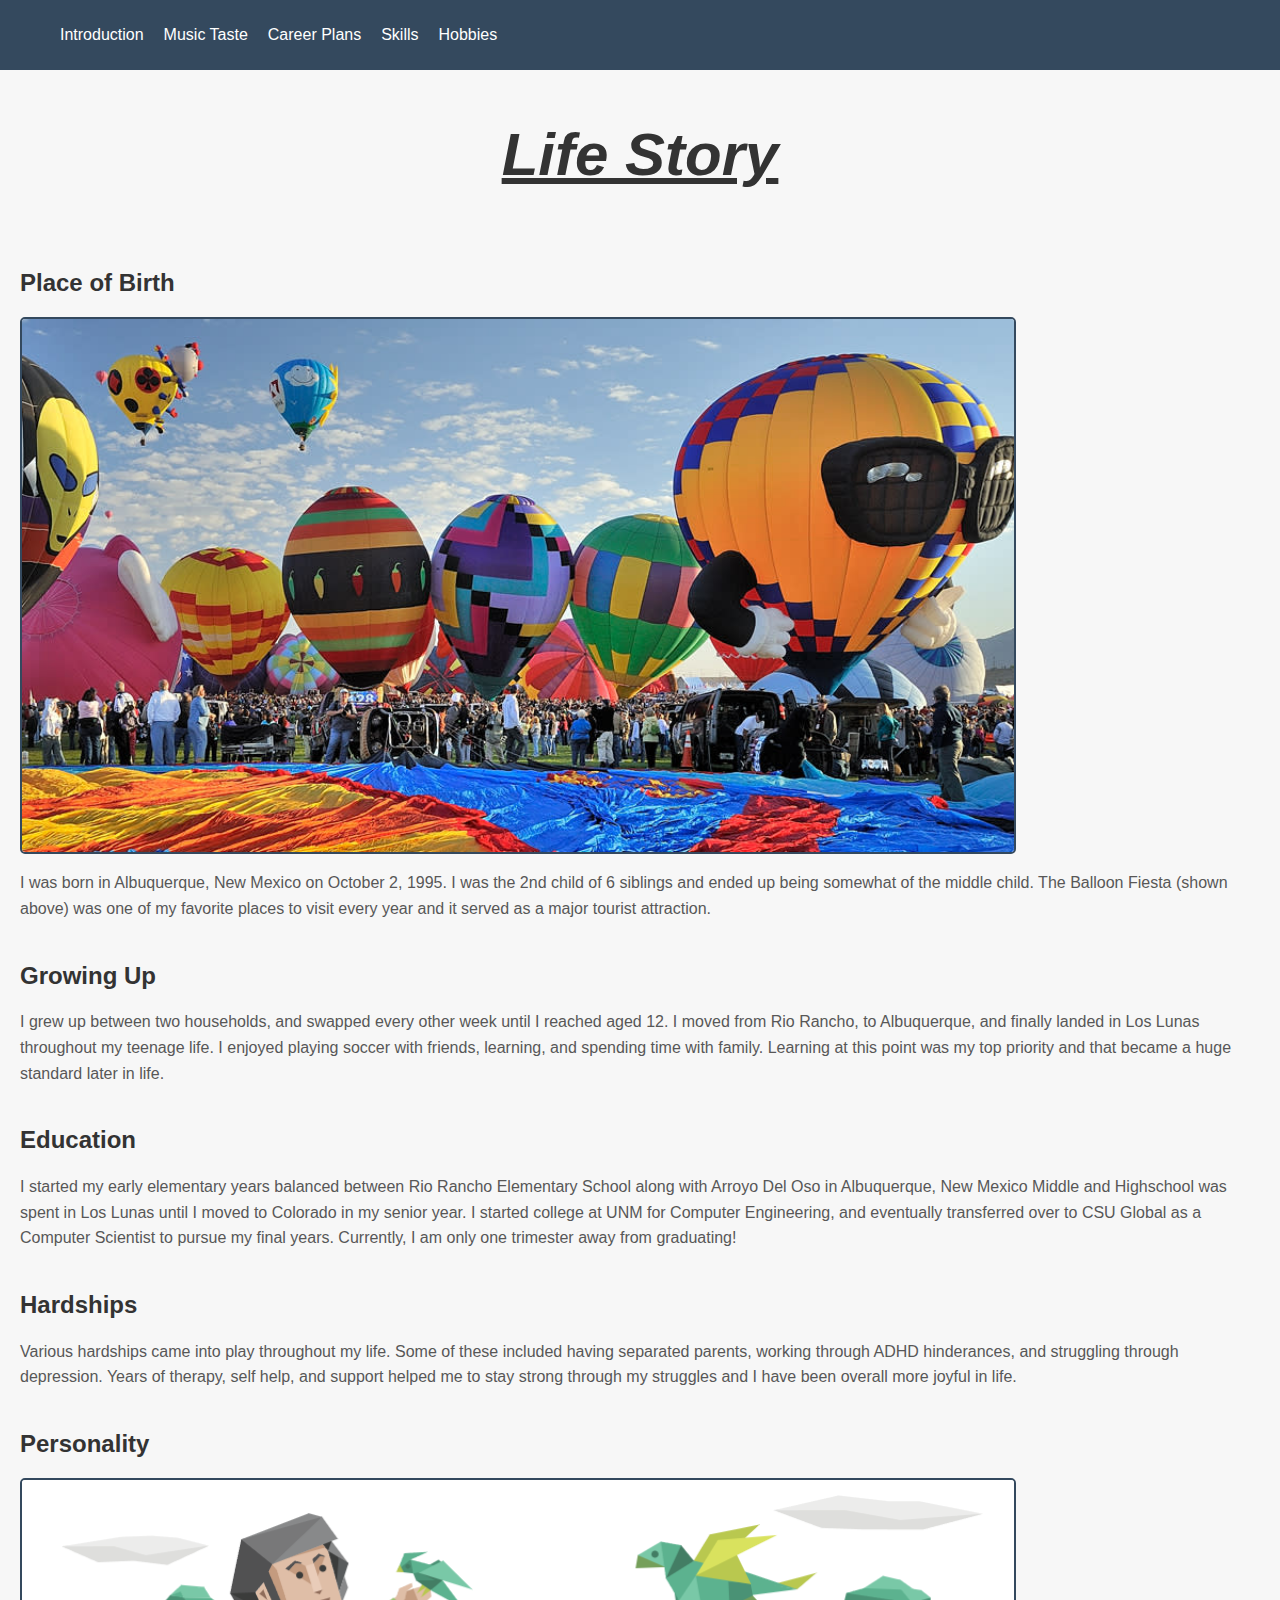
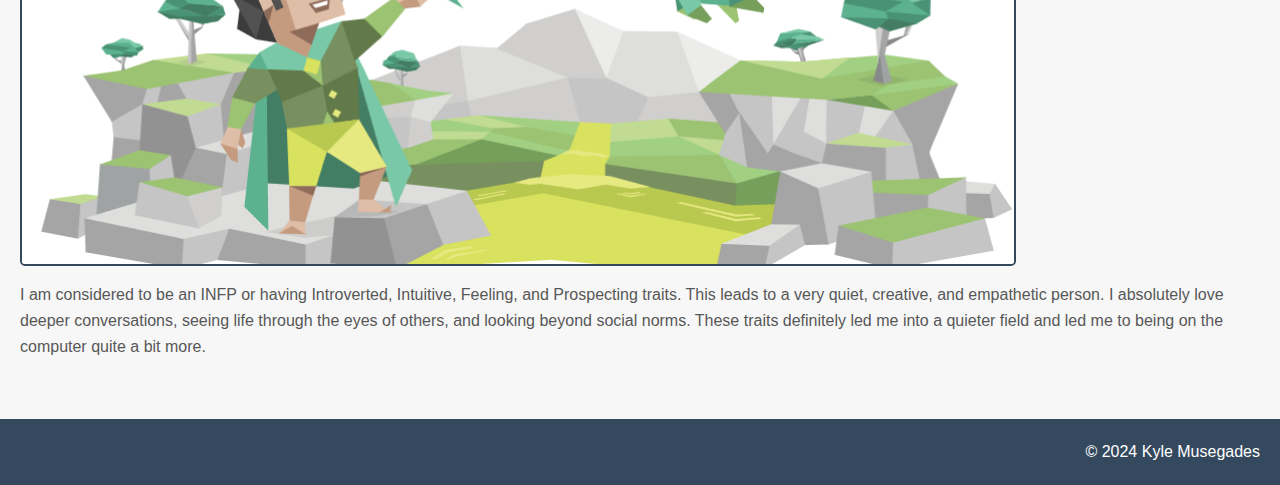
==== index.html @ df26fcdb "Added content to webpages, styled navbar and footer, made pages responsive, fixed links to work corr" ====
<!DOCTYPE html>
<html lang="en">
<head>
    <meta charset="UTF-8">
    <meta name="viewport" content="width=device-width, initial-scale=1.0">
    <title>Introduction</title>
    <link rel="stylesheet" href="style.css">
</head>
<body>

    <nav>
        <ul class="nav-links">
            <li><a href="index.html">Introduction</a></li>
            <li><a href="music.html">Music Taste</a></li>
            <li><a href="career.html">Career Plans</a></li>
            <li><a href="skills.html">Skills</a></li>
            <li><a href="hobbies.html">Hobbies</a></li>
        </ul>
    </nav>

    <header>
        <h1>Life Story</h1>
    </header>

    <main>
        <section>
            <h2>Place of Birth</h2>
            <img src="img/balloonfiesta.jpg" alt="Picture of balloon fiesta in New Mexico">
            <p>I was born in Albuquerque, New Mexico on October 2, 1995. I was the 2nd child of 6 siblings and ended up being somewhat of the middle child.  
                The Balloon Fiesta (shown above) was one of my favorite places to visit every year and it served as a major tourist attraction.
            </p>
        </section>
        
        <section>
            <h2>Growing Up</h2>
            <p>I grew up between two households, and swapped every other week until I reached aged 12. I moved from Rio Rancho, to Albuquerque, and finally
                landed in Los Lunas throughout my teenage life.  I enjoyed playing soccer with friends, learning, and spending time with family.
                Learning at this point was my top priority and that became a huge standard later in life. </p>
        </section>
    
        <section>
            <h2>Education</h2>
            <p>I started my early elementary years balanced between Rio Rancho Elementary School along with Arroyo Del Oso in Albuquerque, New Mexico
                Middle and Highschool was spent in Los Lunas until I moved to Colorado in my senior year.  I started college at UNM
                for Computer Engineering, and eventually transferred over to CSU Global as a Computer Scientist to pursue my final years.
                Currently, I am only one trimester away from graduating!  
            </p>
        </section>
    
        <section>
            <h2>Hardships</h2>
            <p>Various hardships came into play throughout my life.  Some of these included having separated parents,
                working through ADHD hinderances, and struggling through depression.  Years of therapy, self help, and 
                support helped me to stay strong through my struggles and I have been overall more joyful in life.
            </p>
        </section>
    
        <section>
            <h2>Personality</h2>
            <img src="img/empathy.png" alt="Image of male with a bird on his hands from 16 personalities">
            <p>I am considered to be an INFP or having Introverted, Intuitive, Feeling, and Prospecting traits.  
                This leads to a very quiet, creative, and empathetic person.  I absolutely love deeper conversations,
                seeing life through the eyes of others, and looking beyond social norms.  These traits definitely led
                me into a quieter field and led me to being on the computer quite a bit more.  
            </p>
        </section>
    
    </main>
    
    <footer>
        <div class="footer-content">
            <p>&copy; 2024 Kyle Musegades</p>
        </div>
    </footer>
</body>
</html>
---- style.css ----
body {
    display: flex;
    flex-direction: column;
    min-height: 100vh;
    margin: 0;
    font-family: Arial, sans-serif;
    background-color: #f7f7f7; /* Light Gray */
}

nav {
    background-color: #34495e; /* Dark Blue */
    color: #fff;
    display: flex;
    justify-content: space-between;
    align-items: center;
    padding: 10px 20px;
    position: fixed; /* Fixed the navbar to the top */
    width: 100%; /* Made the navbar span the entire width of the viewport */
    top: 0; /* Position the navbar at the top of the viewport */
    z-index: 1000; /* Ensures the navbar is on top of other content */
}

main {
    padding: 20px;
}

section {
    margin-bottom: 40px;
}

h1 {
    margin-top: 120px;
    color:#333;
    text-align: center;
    font-size: 60px;
    font-weight: bolder;
    font-style: oblique;
    text-decoration: underline;
}


h2 {
    color: #333;
}

p {
    color: #585757;
    line-height: 1.6;
}

img {
    max-width: 100%;
    height: auto;
    display: block;
    margin: 10px 0;
    width: 80%;
    border: 2px solid #34495e; /* Add a border with 2px width and a light gray color */
    border-radius: 5px; /* Add rounded corners to the border */
}


.nav-links {
    list-style: none;
    display: flex;
}

.nav-links li {
    margin-right: 20px;
}

.nav-links li a {
    text-decoration: none;
    color: #fff;
}

.nav-links li a:hover {
    color: #1abc9c; /* Teal - Change color on hover */
}
 

footer {
    background-color: #34495e; /* Dark Blue */
    color: #fff;
    padding: 20px;
    text-align: center;
    margin-top: auto;
    justify-content: right;
    display: flex;
}

.footer-content p {
   margin: 0;
   text-align: right; 
   color:#fff
}
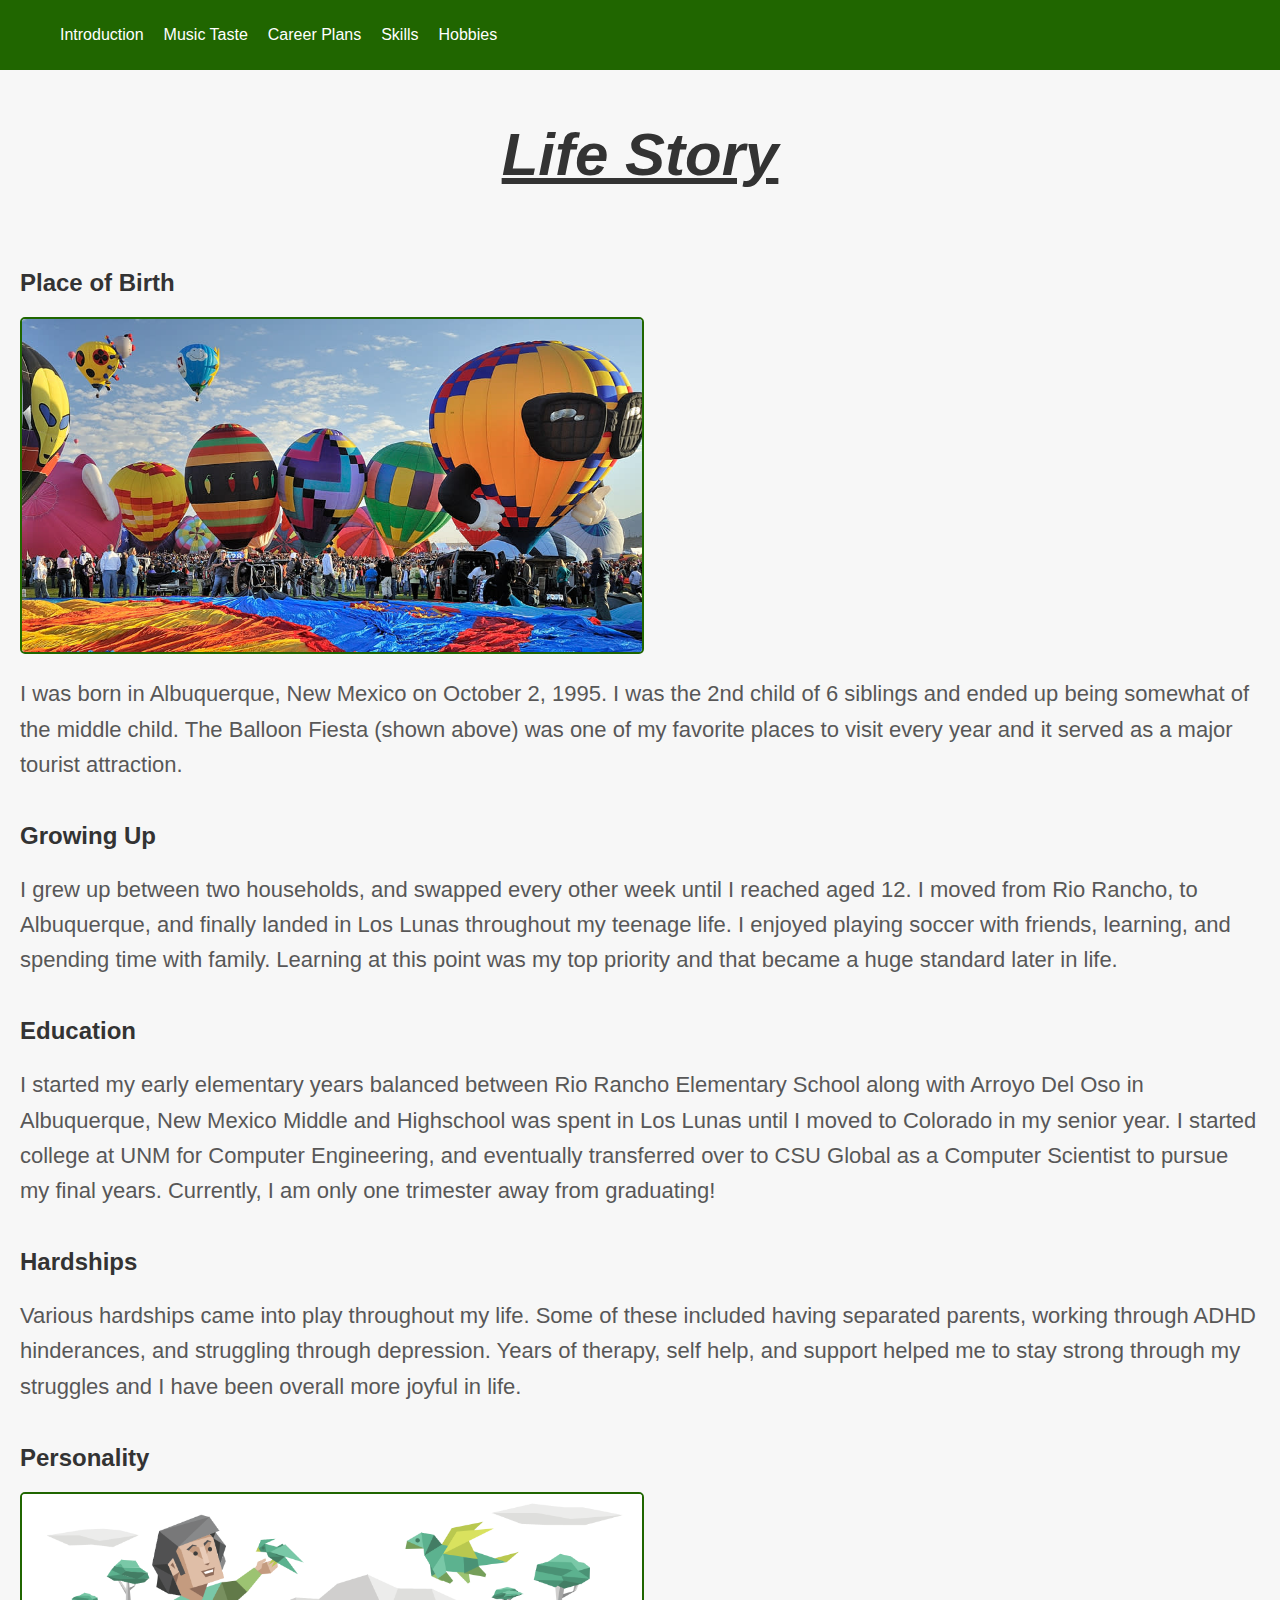
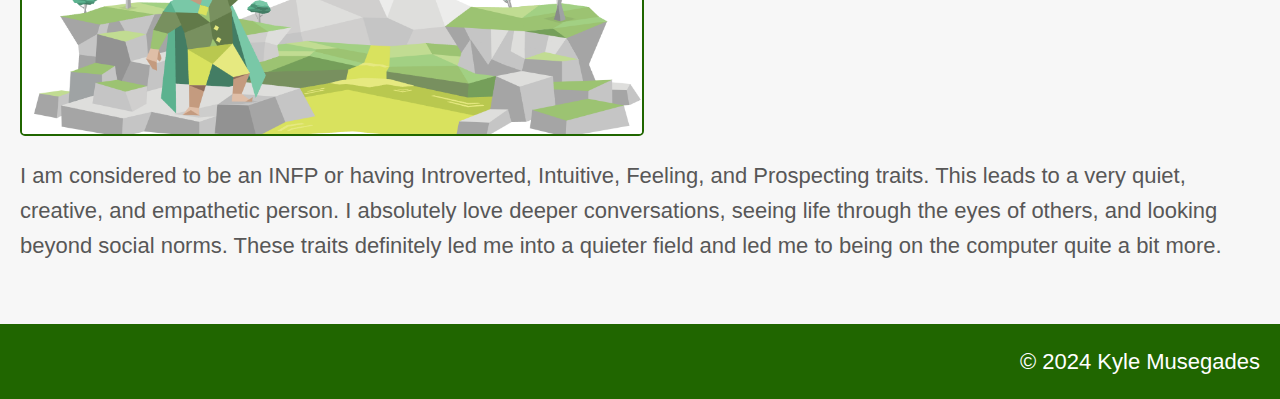
==== commit f035ca91: "Finished project" ====
--- a/index.html
+++ b/index.html
@@ -8,6 +8,7 @@
 </head>
 <body>
 
+    <!--Navigation bar and links-->
     <nav>
         <ul class="nav-links">
             <li><a href="index.html">Introduction</a></li>
@@ -18,11 +19,14 @@
         </ul>
     </nav>
 
+    <!--Title of Content-->
     <header>
         <h1>Life Story</h1>
     </header>
 
+    <!--Main Content-->
     <main>
+        <!--Sections-->
         <section>
             <h2>Place of Birth</h2>
             <img src="img/balloonfiesta.jpg" alt="Picture of balloon fiesta in New Mexico">
@@ -67,6 +71,7 @@
     
     </main>
     
+    <!--Footer-->
     <footer>
         <div class="footer-content">
             <p>&copy; 2024 Kyle Musegades</p>
--- a/style.css
+++ b/style.css
@@ -1,5 +1,6 @@
+/*Styling*/
 body {
-    display: flex;
+    display: flex; /*Responsive content*/
     flex-direction: column;
     min-height: 100vh;
     margin: 0;
@@ -7,19 +8,8 @@
     background-color: #f7f7f7; /* Light Gray */
 }
 
-nav {
-    background-color: #34495e; /* Dark Blue */
-    color: #fff;
-    display: flex;
-    justify-content: space-between;
-    align-items: center;
-    padding: 10px 20px;
-    position: fixed; /* Fixed the navbar to the top */
-    width: 100%; /* Made the navbar span the entire width of the viewport */
-    top: 0; /* Position the navbar at the top of the viewport */
-    z-index: 1000; /* Ensures the navbar is on top of other content */
-}
 
+/*Content and headers*/
 main {
     padding: 20px;
 }
@@ -46,21 +36,36 @@
 p {
     color: #585757;
     line-height: 1.6;
+    font-size: 22px;
 }
 
 img {
-    max-width: 100%;
+    max-width: 80%;
     height: auto;
     display: block;
     margin: 10px 0;
-    width: 80%;
-    border: 2px solid #34495e; /* Add a border with 2px width and a light gray color */
-    border-radius: 5px; /* Add rounded corners to the border */
+    width: 50%;
+    border: 2px solid #206600; /* Adds greenish border to images */
+    border-radius: 5px; /* Adds rounded corners to images*/
+}
+
+/*Navbar*/
+nav {
+    background-color: #206600; /* Dark green */
+    color: #fff;
+    display: flex;
+    justify-content: space-between;
+    align-items: center;
+    padding: 10px 20px;
+    position: fixed; /* Fixed the navbar to the top */
+    width: 100%; /* Made the navbar span the entire width of the viewport */
+    top: 0; /* Position the navbar at the top of the viewport */
+    z-index: 1000; /* Ensures the navbar is on top of other content */
 }
 
 
 .nav-links {
-    list-style: none;
+    list-style: none; /*Removes styling*/
     display: flex;
 }
 
@@ -74,13 +79,14 @@
 }
 
 .nav-links li a:hover {
-    color: #1abc9c; /* Teal - Change color on hover */
+    color: #1abc9c; /* Gives links a tealish color when user hovers over. */
 }
  
+/*Footing*/
 
 footer {
-    background-color: #34495e; /* Dark Blue */
-    color: #fff;
+    background-color: #206600; /* Dark green */
+    color: #fff;  /*Text is white*/
     padding: 20px;
     text-align: center;
     margin-top: auto;
